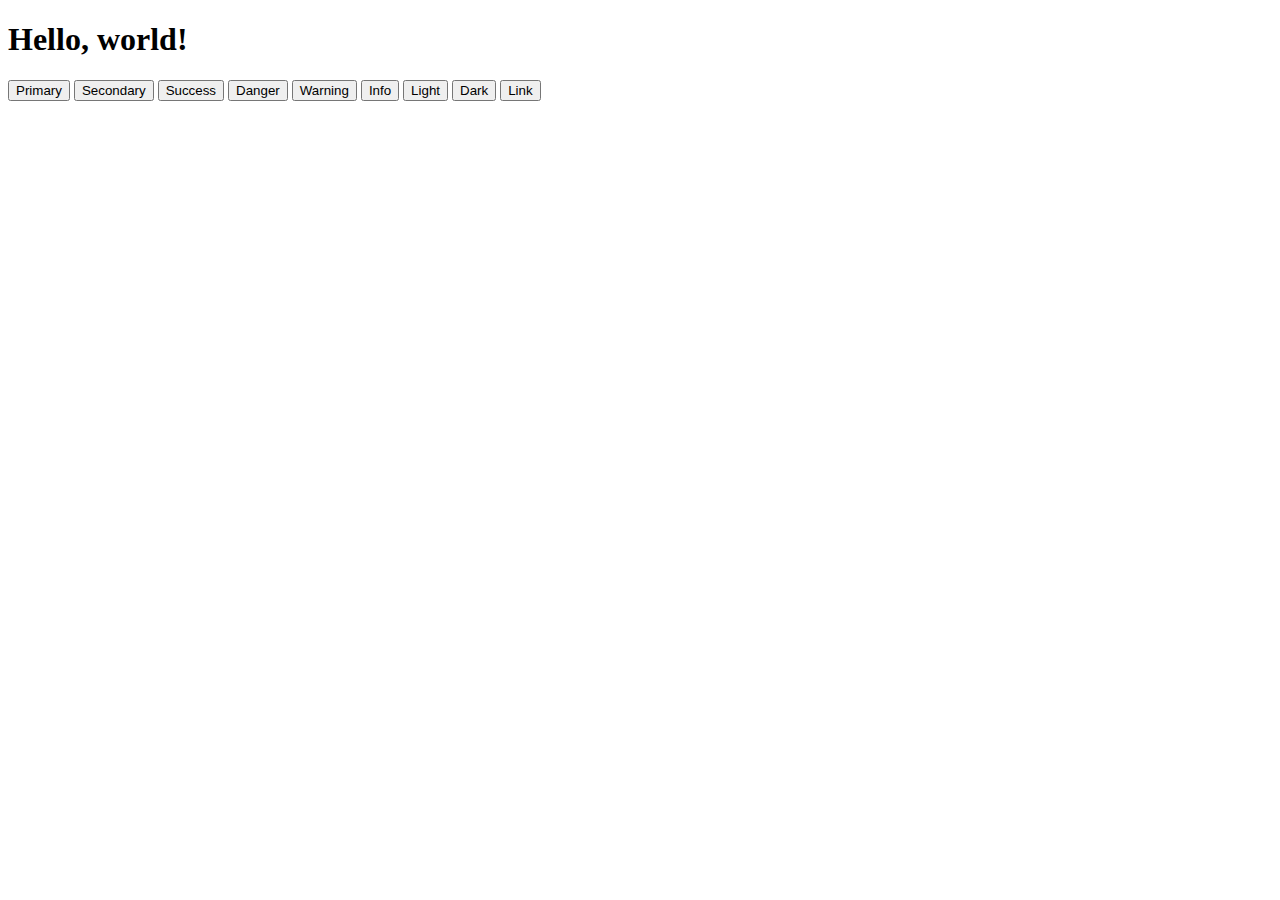
==== index.html @ 832dc447 "Project With Dudes" ====
<!doctype html>
<html lang="en">
  <head>
    <!-- Required meta tags -->
    <meta charset="utf-8">
    <meta name="viewport" content="width=device-width, initial-scale=1">

    <!-- Bootstrap CSS -->
    <link href="https://cdn.jsdelivr.net/npm/bootstrap@5.0.0-beta2/dist/css/bootstrap.min.css" rel="stylesheet" integrity="sha384-BmbxuPwQa2lc/FVzBcNJ7UAyJxM6wuqIj61tLrc4wSX0szH/Ev+nYRRuWlolflfl" crossorigin="anonymous">

    <title>Hello, world!</title>
  </head>
  <body>
    <h1>Hello, world!</h1>
    <button type="button" class="btn btn-primary">Primary</button>
    <button type="button" class="btn btn-secondary">Secondary</button>
    <button type="button" class="btn btn-success">Success</button>
    <button type="button" class="btn btn-danger">Danger</button>
    <button type="button" class="btn btn-warning">Warning</button>
    <button type="button" class="btn btn-info">Info</button>
    <button type="button" class="btn btn-light">Light</button>
    <button type="button" class="btn btn-dark">Dark</button>
    
    <button type="button" class="btn btn-link">Link</button>
    <!-- Optional JavaScript; choose one of the two! -->

    <!-- Option 1: Bootstrap Bundle with Popper -->
    <script src="https://cdn.jsdelivr.net/npm/bootstrap@5.0.0-beta2/dist/js/bootstrap.bundle.min.js" integrity="sha384-b5kHyXgcpbZJO/tY9Ul7kGkf1S0CWuKcCD38l8YkeH8z8QjE0GmW1gYU5S9FOnJ0" crossorigin="anonymous"></script>

    <!-- Option 2: Separate Popper and Bootstrap JS -->
    <!--
    <script src="https://cdn.jsdelivr.net/npm/@popperjs/core@2.6.0/dist/umd/popper.min.js" integrity="sha384-KsvD1yqQ1/1+IA7gi3P0tyJcT3vR+NdBTt13hSJ2lnve8agRGXTTyNaBYmCR/Nwi" crossorigin="anonymous"></script>
    <script src="https://cdn.jsdelivr.net/npm/bootstrap@5.0.0-beta2/dist/js/bootstrap.min.js" integrity="sha384-nsg8ua9HAw1y0W1btsyWgBklPnCUAFLuTMS2G72MMONqmOymq585AcH49TLBQObG" crossorigin="anonymous"></script>
    -->
  </body>
</html>
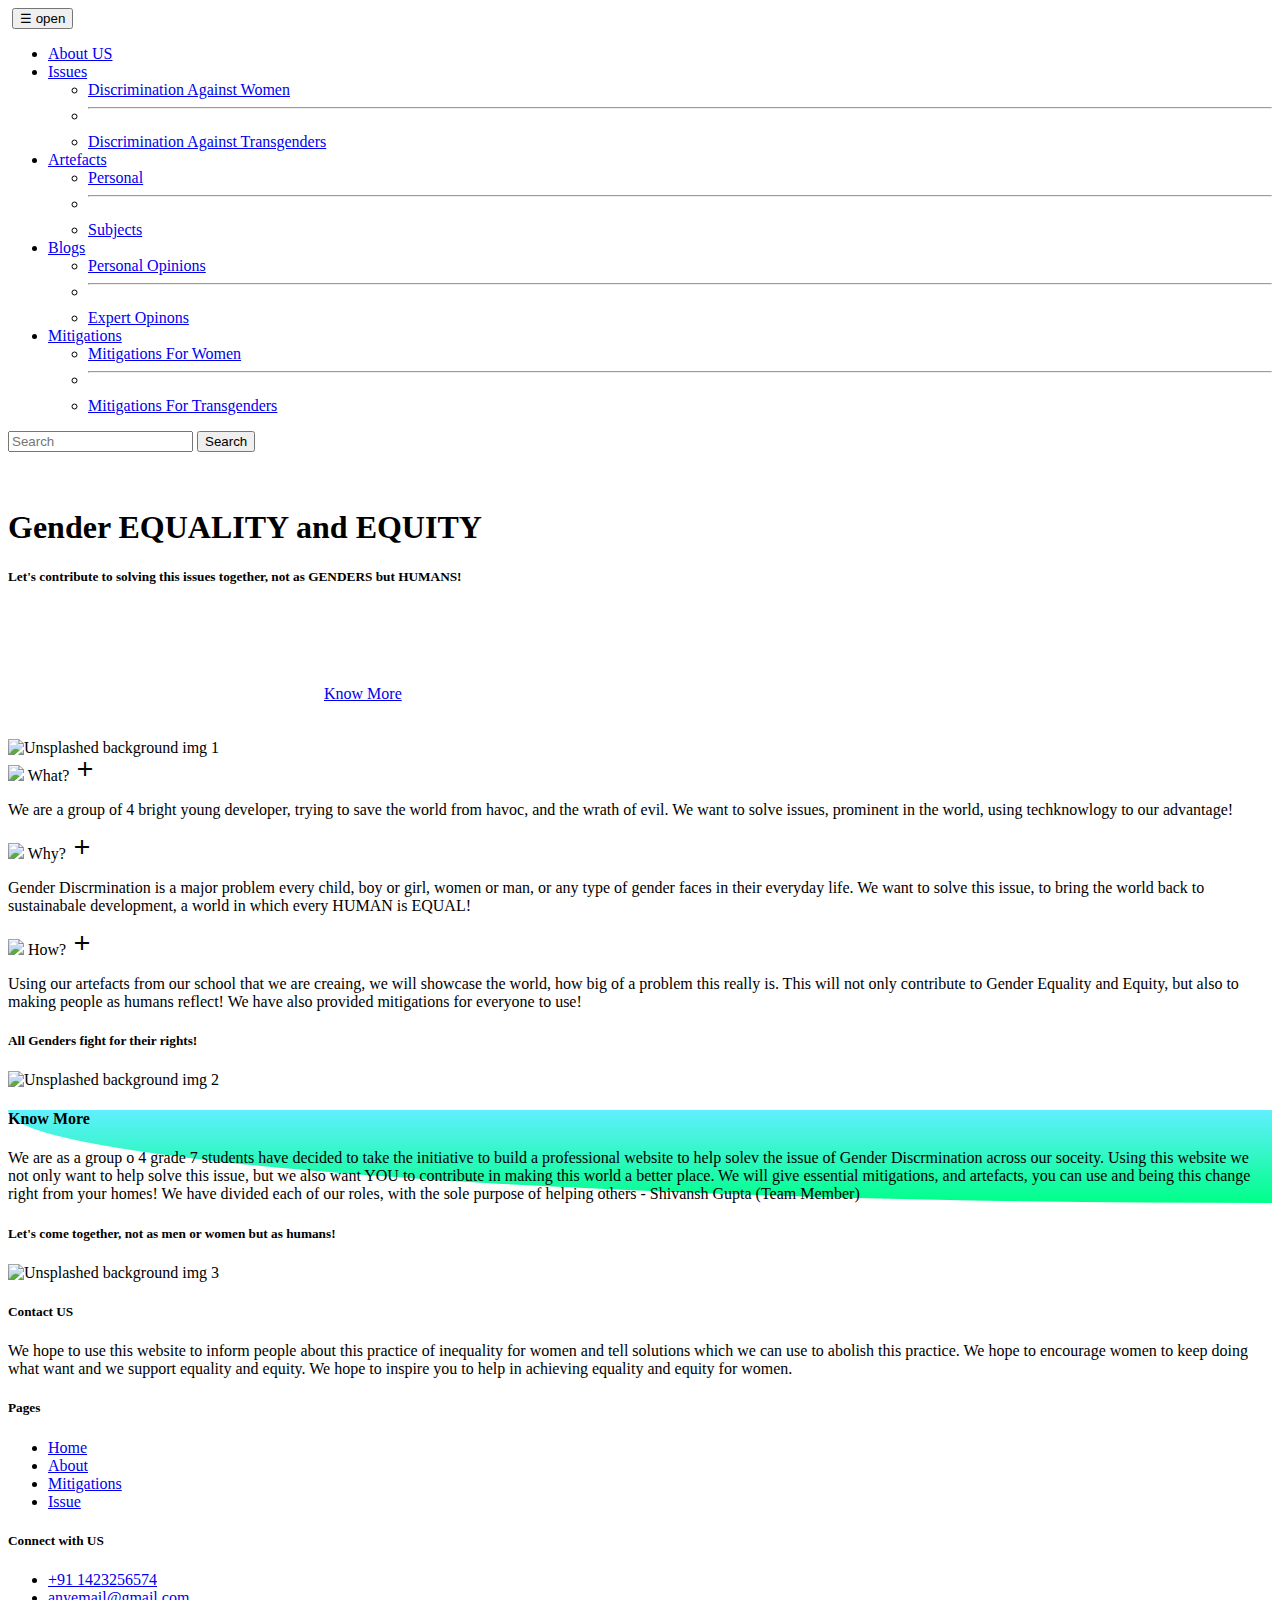
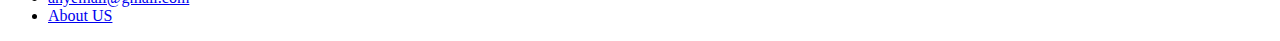
==== commit 3c8e4d0f: "Add files via upload" ====
--- a/index.html
+++ b/index.html
@@ -1,36 +1,293 @@
-<!doctype html>
+<!DOCTYPE html>
 <html lang="en">
-  <head>
-    <!-- Required meta tags -->
-    <meta charset="utf-8">
-    <meta name="viewport" content="width=device-width, initial-scale=1">
-
-    <!-- Bootstrap CSS -->
-    <link href="https://cdn.jsdelivr.net/npm/bootstrap@5.0.0-beta2/dist/css/bootstrap.min.css" rel="stylesheet" integrity="sha384-BmbxuPwQa2lc/FVzBcNJ7UAyJxM6wuqIj61tLrc4wSX0szH/Ev+nYRRuWlolflfl" crossorigin="anonymous">
-
-    <title>Hello, world!</title>
-  </head>
-  <body>
-    <h1>Hello, world!</h1>
-    <button type="button" class="btn btn-primary">Primary</button>
-    <button type="button" class="btn btn-secondary">Secondary</button>
-    <button type="button" class="btn btn-success">Success</button>
-    <button type="button" class="btn btn-danger">Danger</button>
-    <button type="button" class="btn btn-warning">Warning</button>
-    <button type="button" class="btn btn-info">Info</button>
-    <button type="button" class="btn btn-light">Light</button>
-    <button type="button" class="btn btn-dark">Dark</button>
-    
-    <button type="button" class="btn btn-link">Link</button>
-    <!-- Optional JavaScript; choose one of the two! -->
-
-    <!-- Option 1: Bootstrap Bundle with Popper -->
-    <script src="https://cdn.jsdelivr.net/npm/bootstrap@5.0.0-beta2/dist/js/bootstrap.bundle.min.js" integrity="sha384-b5kHyXgcpbZJO/tY9Ul7kGkf1S0CWuKcCD38l8YkeH8z8QjE0GmW1gYU5S9FOnJ0" crossorigin="anonymous"></script>
-
-    <!-- Option 2: Separate Popper and Bootstrap JS -->
-    <!--
-    <script src="https://cdn.jsdelivr.net/npm/@popperjs/core@2.6.0/dist/umd/popper.min.js" integrity="sha384-KsvD1yqQ1/1+IA7gi3P0tyJcT3vR+NdBTt13hSJ2lnve8agRGXTTyNaBYmCR/Nwi" crossorigin="anonymous"></script>
-    <script src="https://cdn.jsdelivr.net/npm/bootstrap@5.0.0-beta2/dist/js/bootstrap.min.js" integrity="sha384-nsg8ua9HAw1y0W1btsyWgBklPnCUAFLuTMS2G72MMONqmOymq585AcH49TLBQObG" crossorigin="anonymous"></script>
-    -->
+<head>
+  <meta http-equiv="Content-Type" content="text/html; charset=UTF-8"/>
+  <meta name="viewport" content="width=device-width, initial-scale=1"/>
+  <title>Home</title>
+  <link rel="shortcut icon" href="assets/favicon.ico" /> 
+  <!-- CSS  -->
+  <link href="https://fonts.googleapis.com/icon?family=Material+Icons" rel="stylesheet">
+  <link href="css/materialize.css" type="text/css" rel="stylesheet" media="screen,projection"/>
+  <link href="css/style.css" type="text/css" rel="stylesheet" media="screen,projection"/>
+  <link href="https://cdn.jsdelivr.net/npm/bootstrap@5.0.0-beta2/dist/css/bootstrap.min.css" rel="stylesheet" integrity="sha384-BmbxuPwQa2lc/FVzBcNJ7UAyJxM6wuqIj61tLrc4wSX0szH/Ev+nYRRuWlolflfl" crossorigin="anonymous">
+    <link rel="stylesheet" href="styles/style.css">
+    <style>
+      #knowMore{
+            border-radius: 26% 74% 0% 100% / 0% 0% 100% 100%;
+       
+        background: hsla(152, 100%, 50%, 1);
+    
+    background: linear-gradient(90deg, hsla(152, 100%, 50%, 1) 0%, hsla(186, 100%, 69%, 1) 100%);
+    
+    background: -moz-linear-gradient(90deg, hsla(152, 100%, 50%, 1) 0%, hsla(186, 100%, 69%, 1) 100%);
+    
+    background: -webkit-linear-gradient(90deg, hsla(152, 100%, 50%, 1) 0%, hsla(186, 100%, 69%, 1) 100%);
+    
+    filter: progid: DXImageTransform.Microsoft.gradient( startColorstr="#00FF87", endColorstr="#60EFFF", GradientType=1 );
+      }
+      .sidenav {
+    height: 100%;
+    width: 0;
+    position: fixed;
+    z-index: 1;
+    top: 0;
+    left: 0;
+    background-color: #111;
+    overflow-x: hidden;
+    transition: 0.5s;
+    padding-top: 60px;
+  }
+  
+  .sidenav a {
+    padding: 8px 8px 8px 32px;
+    text-decoration: none;
+    font-size: 25px;
+    color: #818181;
+    display: block;
+    transition: 0.3s;
+  }
+  
+  .sidenav a:hover {
+    color: #f1f1f1;
+  }
+  
+  .sidenav .closebtn {
+    position: absolute;
+    top: 0;
+    right: 25px;
+    font-size: 36px;
+    margin-left: 50px;
+  }
+  
+  @media screen and (max-height: 450px) {
+    .sidenav {padding-top: 15px;}
+    .sidenav a {font-size: 18px;}
+  }
+    </style>
+</head>
+
+<body>
+  <nav class="navbar navbar-expand-lg navbar-light bg-light">
+    <div class="container-fluid">
+      <a class="navbar-brand" href="#"><img class="logo" src="assets/Gender Equality and Equity.gif"  alt=""></iframe></a>
+      <button class="navbar-toggler" type="button" data-bs-toggle="collapse" >
+        <span  onclick="openNav()" id="navbarSupportedContent">&#9776; open</span>
+      </button>
+      <div class="collapse navbar-collapse" >
+        <ul class="navbar-nav me-auto mb-2 mb-lg-0">
+          <li class="nav-item">
+            <a class="nav-link active" aria-current="page" href="about.html">About US</a>
+          </li>
+          <li class="nav-item dropdown">
+            <a class="nav-link dropdown-toggle" href="#" id="navbarDropdown" role="button" data-bs-toggle="dropdown" aria-expanded="false">
+              Issues
+            </a>
+            <ul class="dropdown-menu" aria-labelledby="navbarDropdown">
+              <li><a class="dropdown-item" href="#">Discrimination Against Women</a></li>
+              <li><hr class="dropdown-divider"></li>
+              <li><a class="dropdown-item" href="#">Discrimination Against Transgenders</a></li>
+            </ul>
+          </li>
+          <li class="nav-item dropdown">
+            <a class="nav-link dropdown-toggle" href="#" id="navbarDropdown" role="button" data-bs-toggle="dropdown" aria-expanded="false">
+              Artefacts
+            </a>
+            <ul class="dropdown-menu" aria-labelledby="navbarDropdown">
+              <li><a class="dropdown-item" href="#">Personal</a></li>
+              <li><hr class="dropdown-divider"></li>
+              <li><a class="dropdown-item" href="#">Subjects</a></li>
+            </ul>
+          </li>
+          <li class="nav-item dropdown">
+            <a class="nav-link dropdown-toggle" href="#" id="navbarDropdown" role="button" data-bs-toggle="dropdown" aria-expanded="false">
+          Blogs
+            </a>
+            <ul class="dropdown-menu" aria-labelledby="navbarDropdown">
+              <li><a class="dropdown-item" href="#">Personal Opinions</a></li>
+              <li><hr class="dropdown-divider"></li>
+              <li><a class="dropdown-item" href="#">Expert Opinons</a></li>
+            </ul>
+          </li>
+          <li class="nav-item dropdown">
+            <a class="nav-link dropdown-toggle" href="#" id="navbarDropdown" role="button" data-bs-toggle="dropdown" aria-expanded="false">
+          Mitigations
+            </a>
+            <ul class="dropdown-menu" aria-labelledby="navbarDropdown">
+              <li><a class="dropdown-item" href="#">Mitigations For Women</a></li>
+              <li><hr class="dropdown-divider"></li>
+              <li><a class="dropdown-item" href="#">Mitigations For Transgenders</a></li>
+            </ul>
+          </li>
+        </ul>
+        <form class="d-flex">
+          <input class="form-control me-2" type="search" placeholder="Search" aria-label="Search">
+          <button class="btn btn-outline-success" type="submit">Search</button>
+        </form>
+      </div>
+    </div>
+  </nav>
+  <div id="mySidenav" class="sidenav" >
+    <a href="javascript:void(0)" class="closebtn" onclick="closeNav()">&times;</a>
+    <a href="#">About</a>
+    <a href="#">Services</a>
+    <a href="#">Clients</a>
+    <a href="#">Contact</a>
+  </div>
+  
+  <div id="index-banner" class="parallax-container">
+    <div class="section no-pad-bot">
+      <div class="container">
+        <br><br>
+        <h1 class="header center teal-text text-lighten-2">Gender EQUALITY and EQUITY</h1>
+        <div class="row center">
+          <h5 class="header col s12 light">Let's contribute to solving this issues together, not as GENDERS but HUMANS!</h5>
+        </div>
+        <div style="margin-top: 100px; width: 50%; margin-left: 25%;" class="row center">
+          <a href="#knowmore" id="download-button" class="btn-large waves-effect waves-light teal lighten-1">Know More</a>
+        </div>
+        <br><br>
+
+      </div>
+    </div>
+    
+    <div class="parallax"><img src="https://media1.giphy.com/media/KVjEHrBiHWkqFB4MUq/giphy.gif" alt="Unsplashed background img 1"></div>
+  </div>
+
+
+  <div class="container">
+    <div class="section">
+
+      <!--   Icon Section   -->
+      <div class="row">
+        <div class="col s12 m4">
+          <div class="card">
+            <div class="card-image">
+              <img src="https://st.depositphotos.com/1023102/3169/i/600/depositphotos_31697521-stock-photo-3d-question-word-what-on.jpg">
+              <span class="card-title" style="color: black; top: 225px;">What?</span>
+              <a class="btn-floating halfway-fab waves-effect waves-light red"><i class="material-icons">add</i></a>
+            </div>
+            <div class="card-content">
+              <p>We are a group of 4 bright young developer, trying to save the world from havoc, and the wrath of evil. We want to solve issues, prominent in the world, using techknowlogy to our advantage!</p>
+            </div>
+          </div>
+        </div>
+     
+        <div class="col s12 m4">
+          <div class="card">
+            <div class="card-image">
+              <img src="https://st2.depositphotos.com/3837271/8402/i/600/depositphotos_84020852-stock-photo-hand-with-marker-writing-the.jpg">
+              <span class="card-title" style="color: black; top: 175px;">Why?</span>
+              <a class="btn-floating halfway-fab waves-effect waves-light red"><i class="material-icons">add</i></a>
+            </div>
+            <div class="card-content">
+              <p>Gender Discrmination is a major problem every child, boy or girl, women or man, or any type of gender faces in their everyday life. We want to solve this issue, to bring the world back to sustainabale development, a world in which every HUMAN is EQUAL!</p>
+            </div>
+          </div>
+        </div>
+ 
+
+   
+        <div class="col s12 m4">
+          <div class="card">
+            <div class="card-image">
+              <img src="https://static5.depositphotos.com/1003995/442/i/600/depositphotos_4420861-stock-photo-how-colorful-words-hang-on.jpg">
+              <span class="card-title" style="color: black; top: 200px;">How?</span>
+              <a class="btn-floating halfway-fab waves-effect waves-light red"><i class="material-icons">add</i></a>
+            </div>
+            <div class="card-content">
+              <p>Using our artefacts from our school that we are creaing, we will showcase the world, how big of a problem this really is. This will not only contribute to Gender Equality and Equity, but also to making people as humans reflect! We have also provided mitigations for everyone to use!</p>
+            </div>
+          </div>
+        </div>
+        
+      </div>
+
+    </div>
+  </div>
+
+
+  <div class="parallax-container valign-wrapper">
+    <div class="section no-pad-bot">
+      <div class="container">
+        <div class="row center">
+          <h5 class="header col s12 light">All Genders fight for their rights!</h5>
+        </div>
+      </div>
+    </div>
+    <div class="parallax"><img src="https://www.pewresearch.org/wp-content/uploads/2020/07/FT_20.07.07_ActivismGender_feature.jpg" alt="Unsplashed background img 2"></div>
+  </div>
+
+  <div class="container" id="knowMore">
+    <div class="section">
+      <div class="row" id="knowmore">
+        <div class="col s12 center">
+          <h3><i class="mdi-content-send brown-text"></i></h3>
+          <h4>Know More</h4>
+          <p class="left-align light">We are as a group o 4 grade 7 students have decided to take the initiative to build a professional website to help solev the issue of Gender Discrmination across our soceity. Using this website we not only want to help solve this issue, but we also want YOU to contribute in making this world a better place. We will give essential mitigations, and artefacts, you can use and being this change right from your homes! We have divided each of our roles, with the sole purpose of helping others - Shivansh Gupta (Team Member)</p>
+        </div>
+      </div>
+
+    </div>
+  </div>
+
+
+  <div class="parallax-container valign-wrapper">
+    <div class="section no-pad-bot">
+      <div class="container">
+        <div class="row center">
+          <h5 class="header col s12 light">Let's come together, not as men or women but as humans!</h5>
+        </div>
+      </div>
+    </div>
+    <div class="parallax"><img src="https://media3.giphy.com/media/lqAQQyFguUHCrlhbHj/giphy.gif"  alt="Unsplashed background img 3"></div>
+  </div>
+
+  <footer class="page-footer red">
+    <div class="container">
+      <div class="row">
+        <div class="col l6 s12">
+          <h5 class="white-text">Contact US</h5>
+          <p class="grey-text text-lighten-4"> We hope to use this website to inform people about 
+            this practice of inequality for women and tell solutions which we can use to abolish this practice. We hope to encourage women to keep doing 
+            what want and we support equality and equity. We hope to inspire you to help in achieving equality and equity for women.</p>
+
+
+        </div>
+        <div class="col l3 s12">
+          <h5 class="white-text">Pages</h5>
+          <ul>
+            <li><a class="white-text" href="index.html">Home</a></li>
+            <li><a class="white-text" href="about.html">About</a></li>
+            <li><a class="white-text" href="#!">Mitigations</a></li>
+            <li><a class="white-text" href="#!">Issue</a></li>
+          </ul>
+        </div>
+        <div class="col l3 s12">
+          <h5 class="white-text">Connect with US</h5>
+          <ul>
+            <li><a class="white-text" href="tel:+911423256574">+91 1423256574</a></li>
+            <li><a class="white-text" href="mailto:anyemail@gmail.com">anyemail@gmail.com</a></li>
+            <li><a class="white-text" href="about.html">About US</a></li>
+
+          </ul>
+        </div>
+      </div>
+    </div>
+  </footer>
+
+  <script>
+    function openNav() {
+      document.getElementById("mySidenav").style.width = "250px";
+    }
+    
+    function closeNav() {
+      document.getElementById("mySidenav").style.width = "0";
+    }
+    </script>
+  <!--  Scripts-->
+  <script src="https://code.jquery.com/jquery-2.1.1.min.js"></script>
+  <script src="js/materialize.js"></script>
+  <script src="js/init.js"></script>
+  <script src="https://cdn.jsdelivr.net/npm/bootstrap@5.0.0-beta2/dist/js/bootstrap.bundle.min.js" integrity="sha384-b5kHyXgcpbZJO/tY9Ul7kGkf1S0CWuKcCD38l8YkeH8z8QjE0GmW1gYU5S9FOnJ0" crossorigin="anonymous"></script>
   </body>
-</html>+</html>
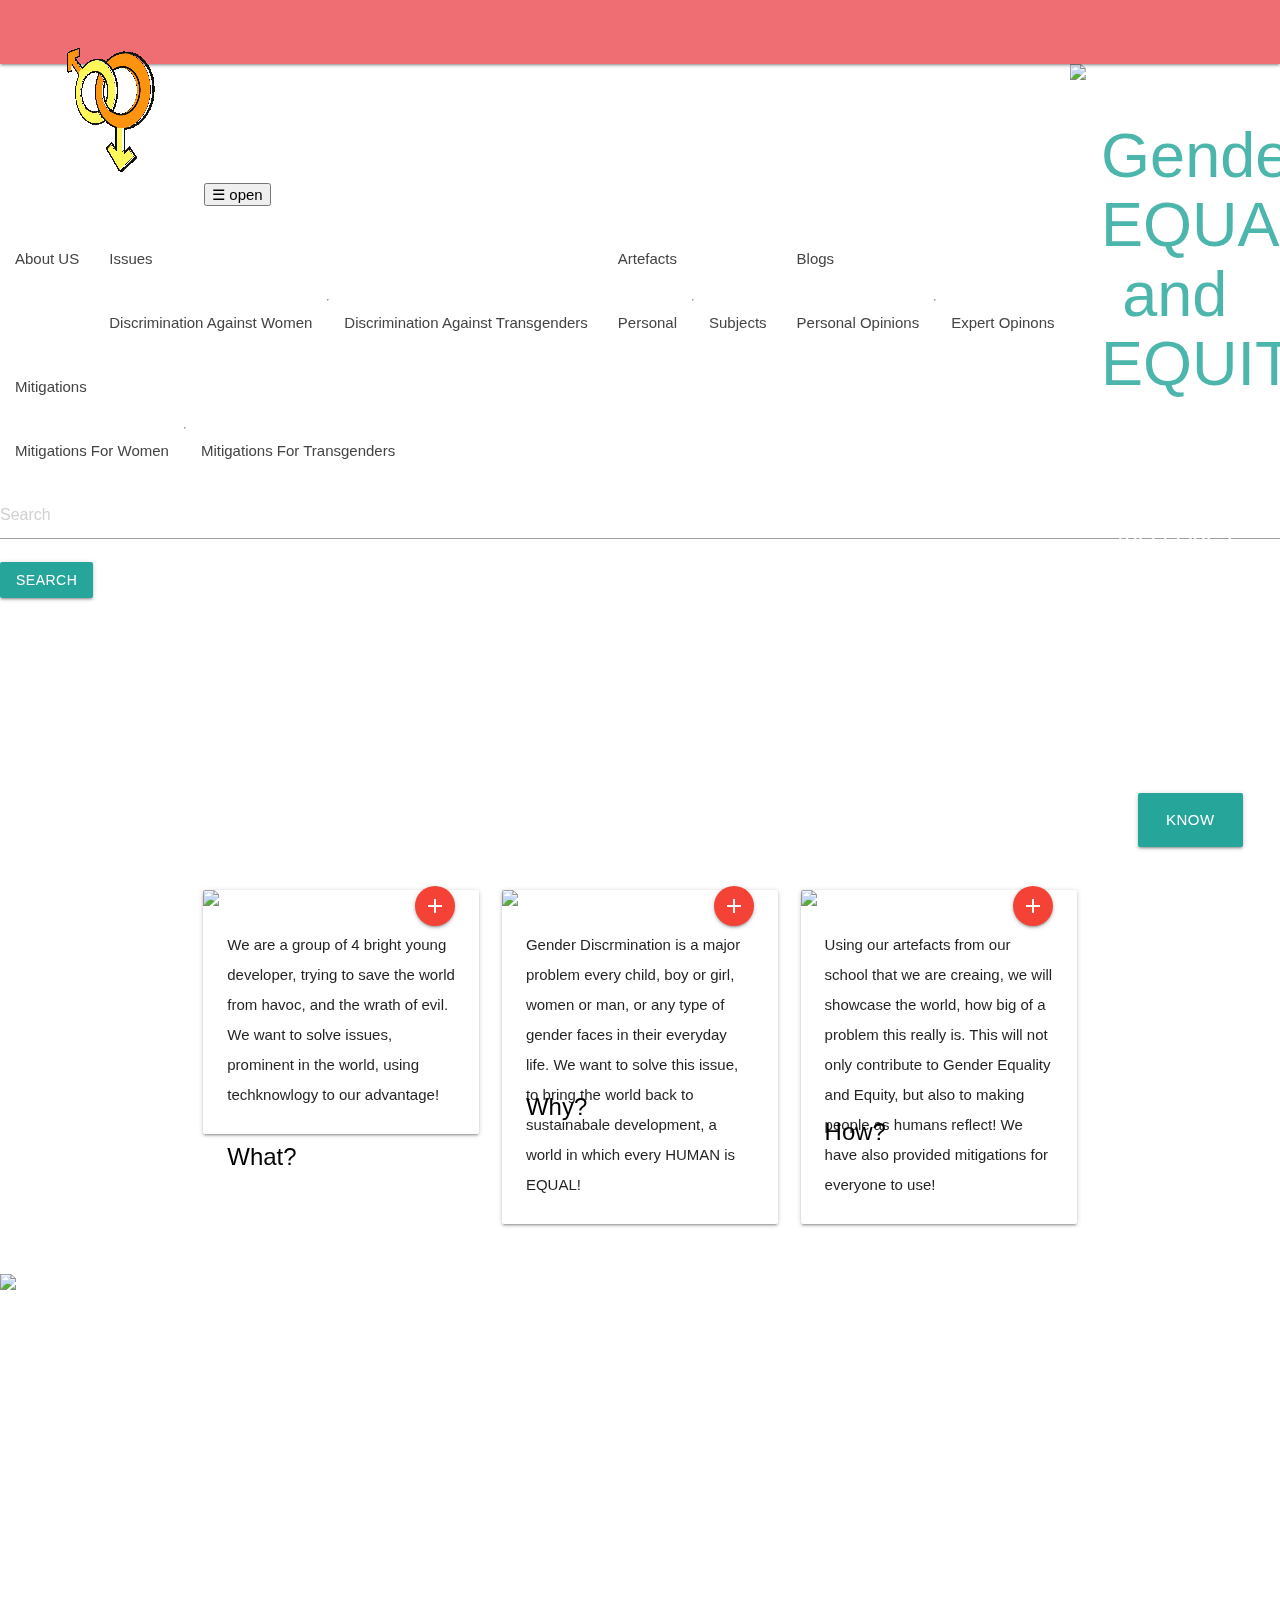
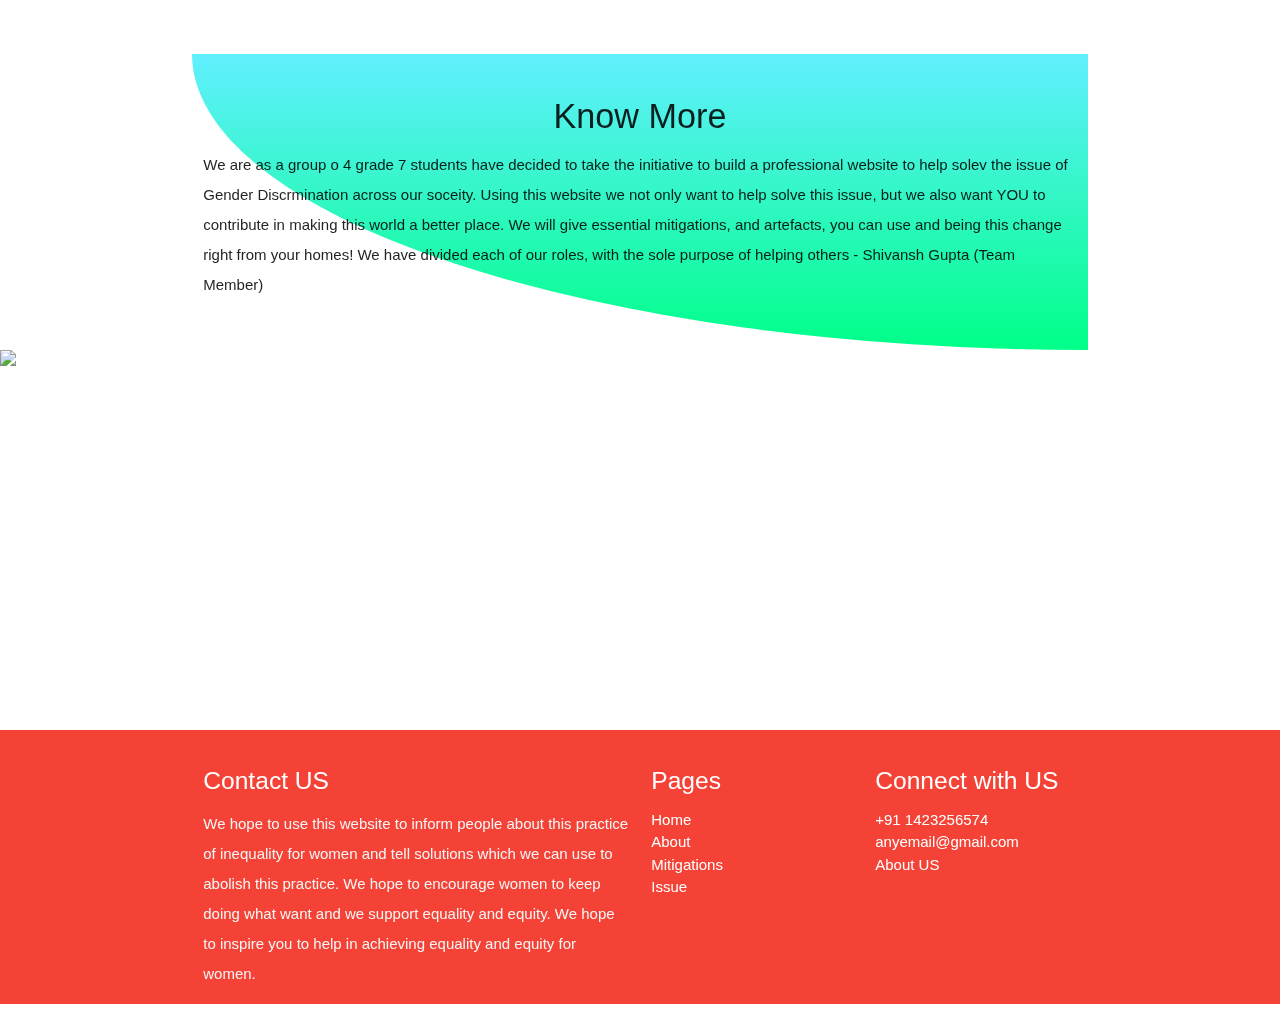
==== commit b26d7e7d: "Update index.html" ====
--- a/index.html
+++ b/index.html
@@ -85,7 +85,7 @@
             <ul class="dropdown-menu" aria-labelledby="navbarDropdown">
               <li><a class="dropdown-item" href="#">Discrimination Against Women</a></li>
               <li><hr class="dropdown-divider"></li>
-              <li><a class="dropdown-item" href="#">Discrimination Against Transgenders</a></li>
+              <li><a class="dropdown-item" href="transgender.html">Discrimination Against Transgenders</a></li>
             </ul>
           </li>
           <li class="nav-item dropdown">
--- a/css/style.css
+++ b/css/style.css
@@ -0,0 +1,57 @@
+/* Custom Stylesheet */
+/**
+ * Use this file to override Materialize files so you can update
+ * the core Materialize files in the future
+ *
+ * Made By MaterializeCSS.com
+ */
+
+nav ul a,
+nav .brand-logo {
+  color: #444;
+}
+
+p {
+  line-height: 2rem;
+}
+
+.sidenav-trigger {
+  color: #26a69a;
+}
+
+.parallax-container {
+  min-height: 380px;
+  line-height: 0;
+  height: auto;
+  color: rgba(255,255,255,.9);
+}
+  .parallax-container .section {
+    width: 100%;
+  }
+
+@media only screen and (max-width : 992px) {
+  .parallax-container .section {
+    position: absolute;
+    top: 40%;
+  }
+  #index-banner .section {
+    top: 10%;
+  }
+}
+
+@media only screen and (max-width : 600px) {
+  #index-banner .section {
+    top: 0;
+  }
+}
+
+.icon-block {
+  padding: 0 15px;
+}
+.icon-block .material-icons {
+  font-size: inherit;
+}
+
+footer.page-footer {
+  margin: 0;
+}
--- a/styles/style.css
+++ b/styles/style.css
@@ -0,0 +1,57 @@
+/* Custom Stylesheet */
+/**
+ * Use this file to override Materialize files so you can update
+ * the core Materialize files in the future
+ *
+ * Made By MaterializeCSS.com
+ */
+
+nav ul a,
+nav .brand-logo {
+  color: #444;
+}
+
+p {
+  line-height: 2rem;
+}
+
+.sidenav-trigger {
+  color: #26a69a;
+}
+
+.parallax-container {
+  min-height: 380px;
+  line-height: 0;
+  height: auto;
+  color: rgba(255,255,255,.9);
+}
+  .parallax-container .section {
+    width: 100%;
+  }
+
+@media only screen and (max-width : 992px) {
+  .parallax-container .section {
+    position: absolute;
+    top: 40%;
+  }
+  #index-banner .section {
+    top: 10%;
+  }
+}
+
+@media only screen and (max-width : 600px) {
+  #index-banner .section {
+    top: 0;
+  }
+}
+
+.icon-block {
+  padding: 0 15px;
+}
+.icon-block .material-icons {
+  font-size: inherit;
+}
+
+footer.page-footer {
+  margin: 0;
+}
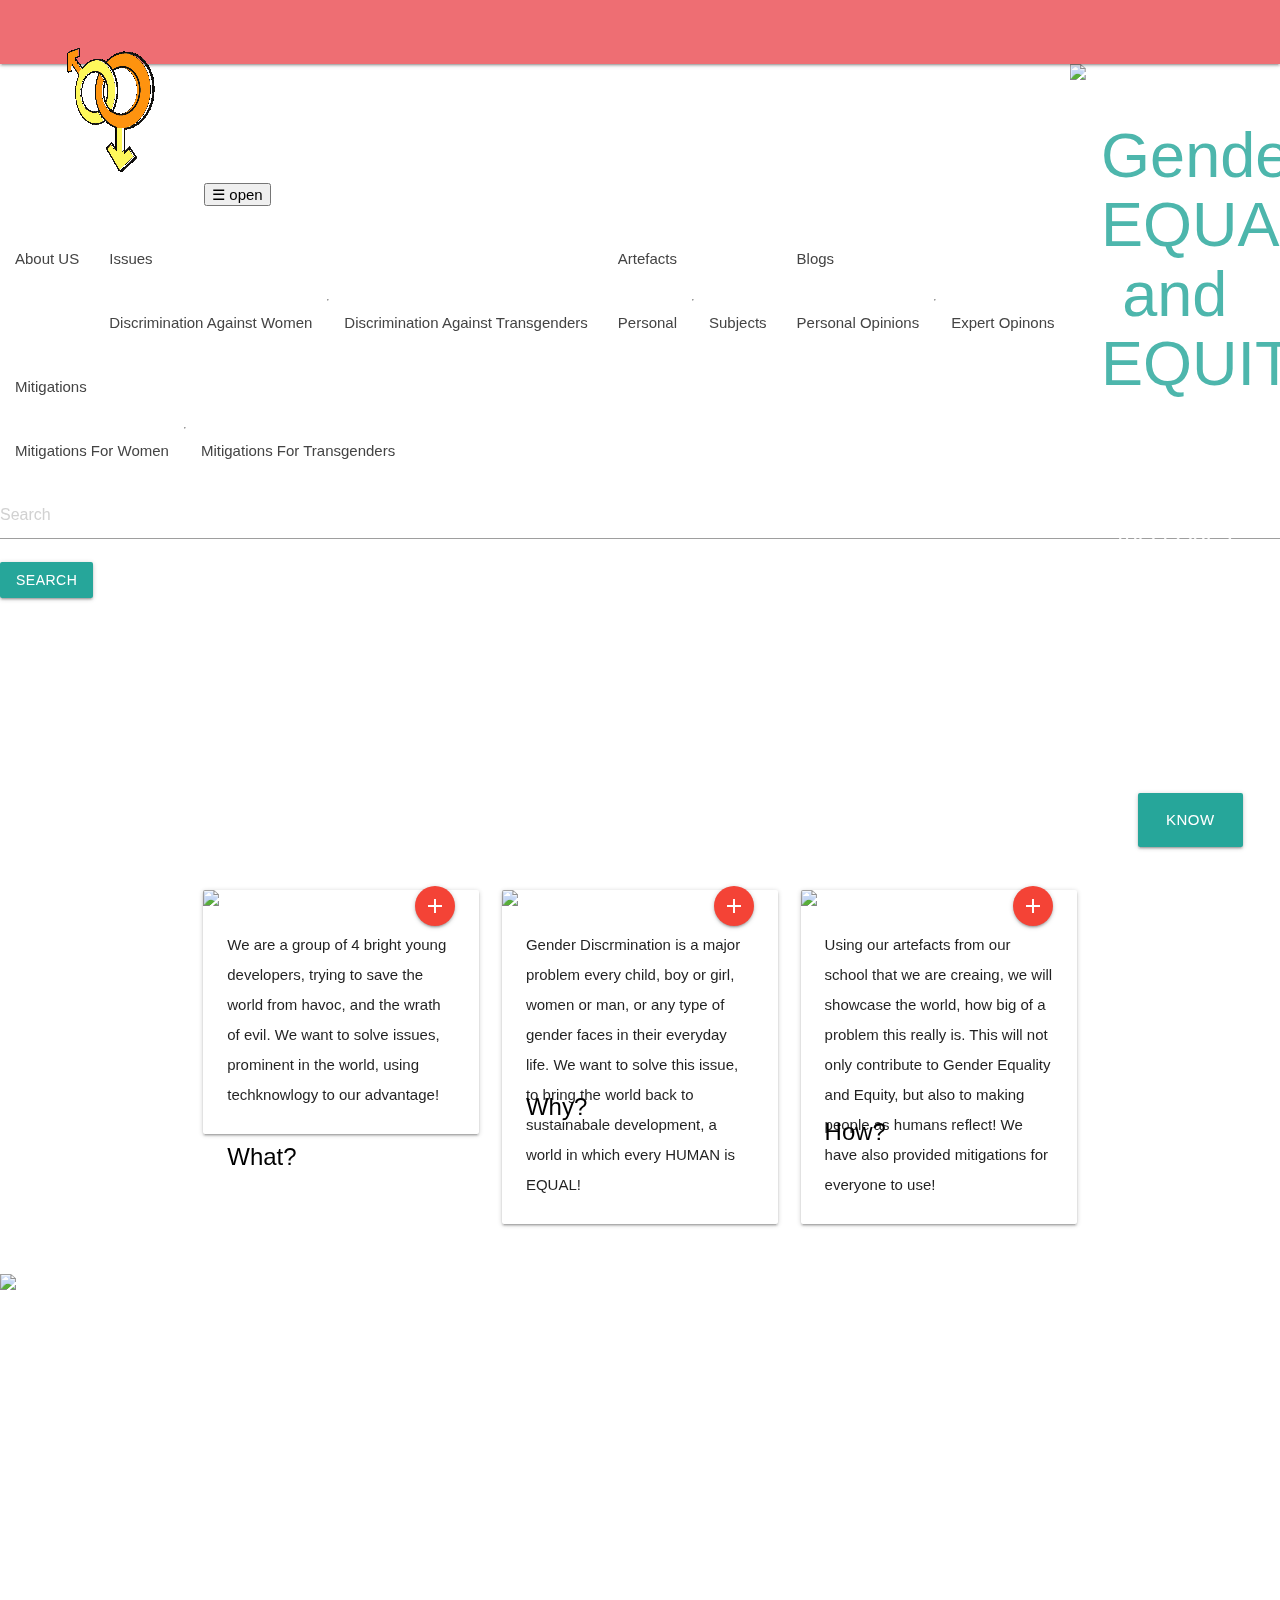
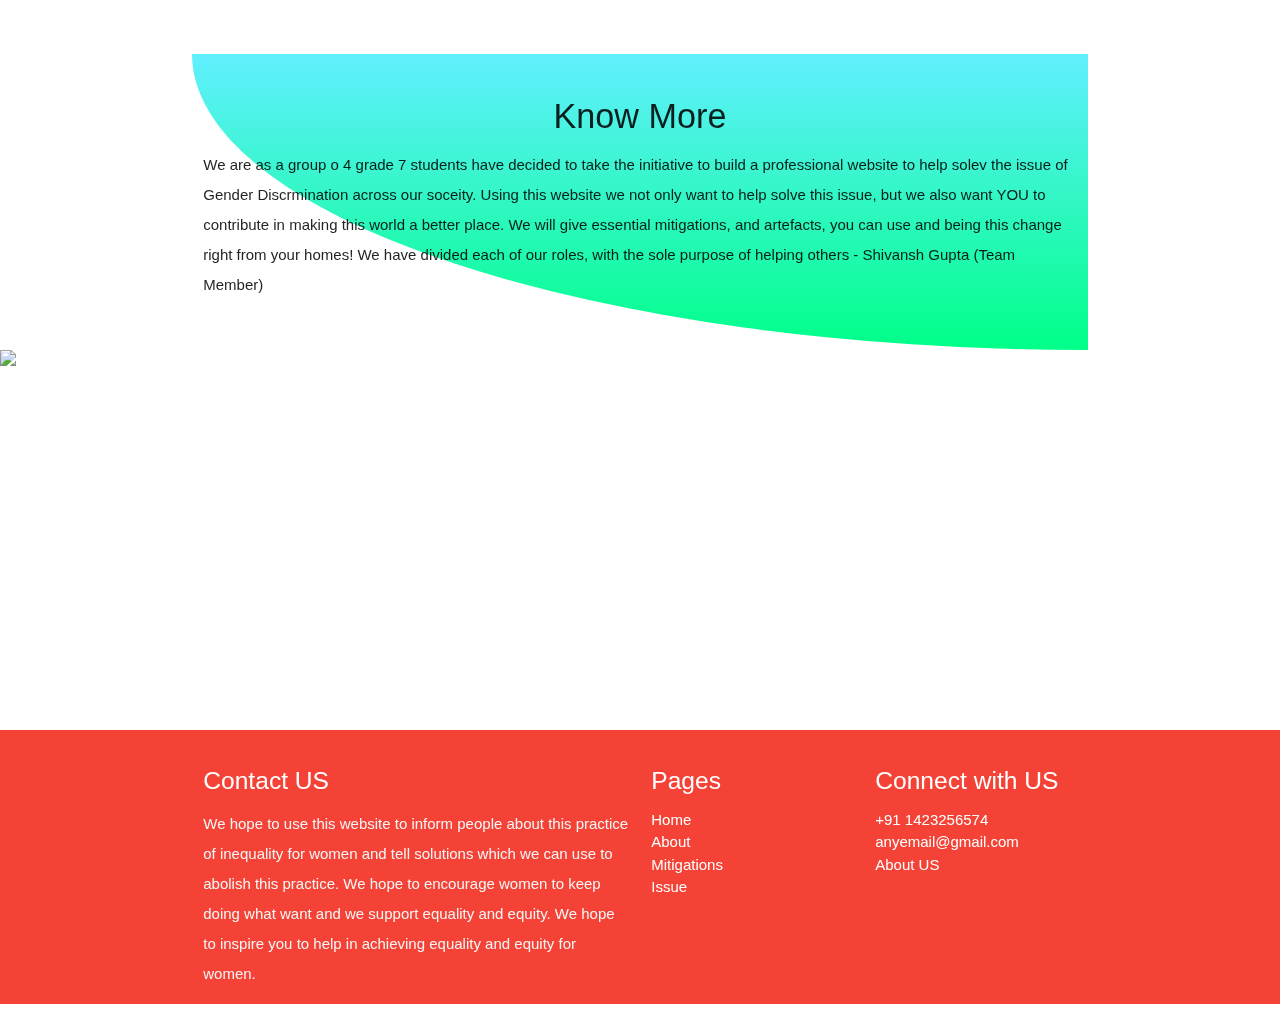
==== commit 558a7fea: "Update index.html" ====
--- a/index.html
+++ b/index.html
@@ -69,7 +69,7 @@
 <body>
   <nav class="navbar navbar-expand-lg navbar-light bg-light">
     <div class="container-fluid">
-      <a class="navbar-brand" href="#"><img class="logo" src="assets/Gender Equality and Equity.gif"  alt=""></iframe></a>
+      <a class="navbar-brand" href="index.html"><img class="logo" src="assets/Gender Equality and Equity.gif"  alt=""></iframe></a>
       <button class="navbar-toggler" type="button" data-bs-toggle="collapse" >
         <span  onclick="openNav()" id="navbarSupportedContent">&#9776; open</span>
       </button>
@@ -83,7 +83,7 @@
               Issues
             </a>
             <ul class="dropdown-menu" aria-labelledby="navbarDropdown">
-              <li><a class="dropdown-item" href="#">Discrimination Against Women</a></li>
+              <li><a class="dropdown-item" href="women.html">Discrimination Against Women</a></li>
               <li><hr class="dropdown-divider"></li>
               <li><a class="dropdown-item" href="transgender.html">Discrimination Against Transgenders</a></li>
             </ul>
@@ -167,7 +167,7 @@
               <a class="btn-floating halfway-fab waves-effect waves-light red"><i class="material-icons">add</i></a>
             </div>
             <div class="card-content">
-              <p>We are a group of 4 bright young developer, trying to save the world from havoc, and the wrath of evil. We want to solve issues, prominent in the world, using techknowlogy to our advantage!</p>
+              <p>We are a group of 4 bright young developers, trying to save the world from havoc, and the wrath of evil. We want to solve issues, prominent in the world, using techknowlogy to our advantage!</p>
             </div>
           </div>
         </div>
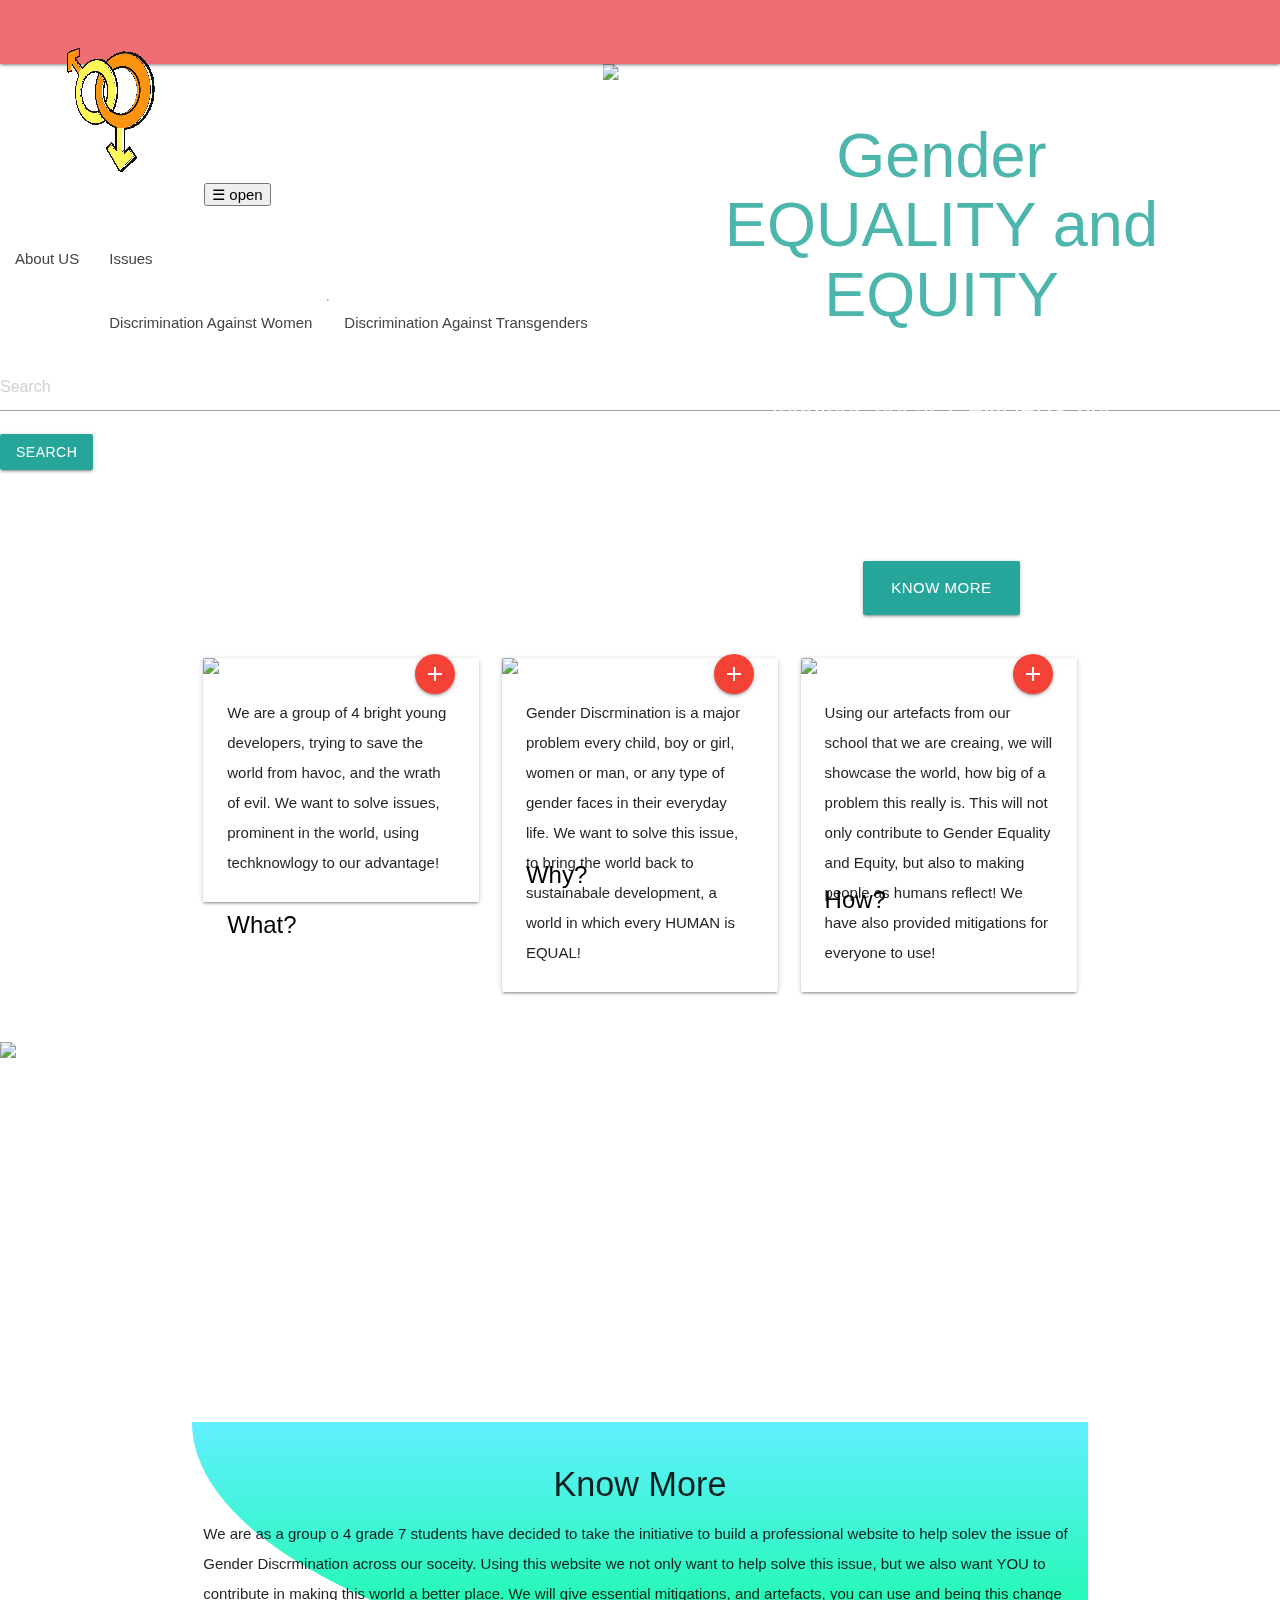
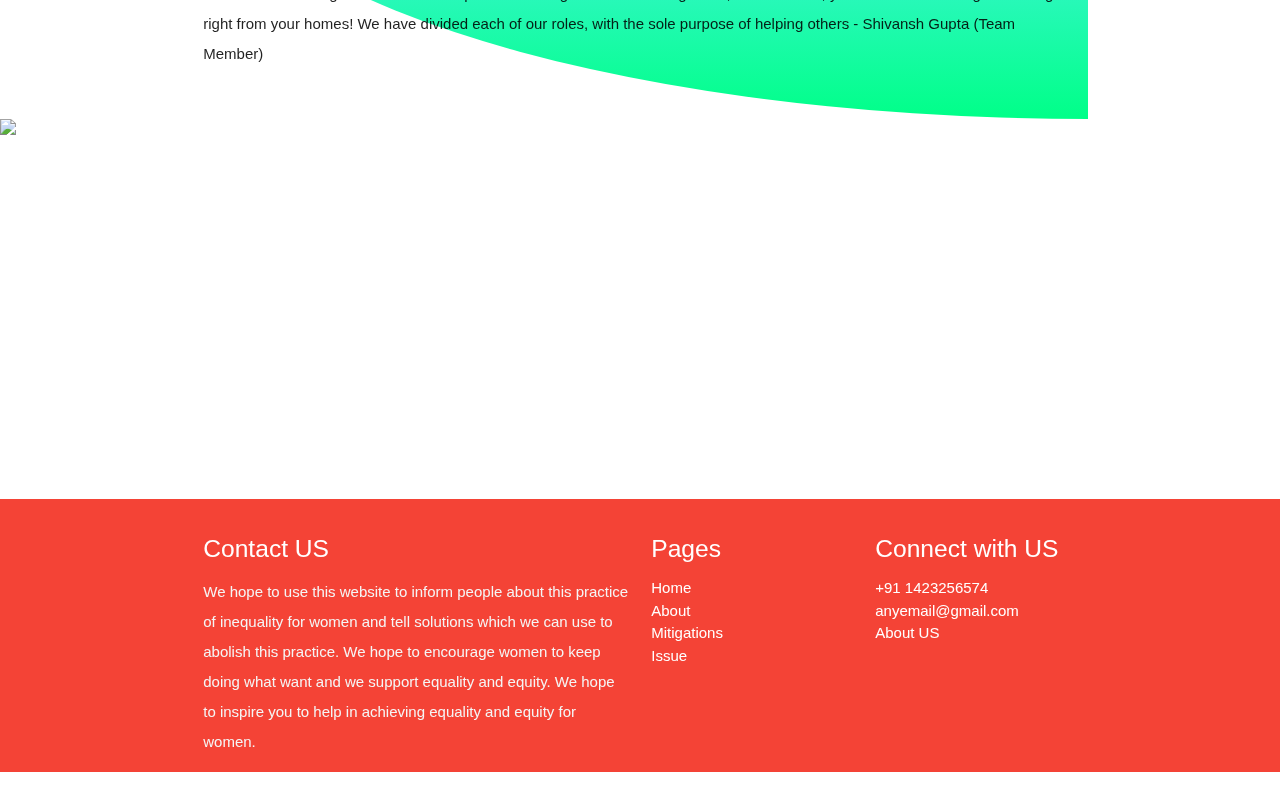
==== commit 75eb873c: "Update index.html" ====
--- a/index.html
+++ b/index.html
@@ -88,37 +88,6 @@
               <li><a class="dropdown-item" href="transgender.html">Discrimination Against Transgenders</a></li>
             </ul>
           </li>
-          <li class="nav-item dropdown">
-            <a class="nav-link dropdown-toggle" href="#" id="navbarDropdown" role="button" data-bs-toggle="dropdown" aria-expanded="false">
-              Artefacts
-            </a>
-            <ul class="dropdown-menu" aria-labelledby="navbarDropdown">
-              <li><a class="dropdown-item" href="#">Personal</a></li>
-              <li><hr class="dropdown-divider"></li>
-              <li><a class="dropdown-item" href="#">Subjects</a></li>
-            </ul>
-          </li>
-          <li class="nav-item dropdown">
-            <a class="nav-link dropdown-toggle" href="#" id="navbarDropdown" role="button" data-bs-toggle="dropdown" aria-expanded="false">
-          Blogs
-            </a>
-            <ul class="dropdown-menu" aria-labelledby="navbarDropdown">
-              <li><a class="dropdown-item" href="#">Personal Opinions</a></li>
-              <li><hr class="dropdown-divider"></li>
-              <li><a class="dropdown-item" href="#">Expert Opinons</a></li>
-            </ul>
-          </li>
-          <li class="nav-item dropdown">
-            <a class="nav-link dropdown-toggle" href="#" id="navbarDropdown" role="button" data-bs-toggle="dropdown" aria-expanded="false">
-          Mitigations
-            </a>
-            <ul class="dropdown-menu" aria-labelledby="navbarDropdown">
-              <li><a class="dropdown-item" href="#">Mitigations For Women</a></li>
-              <li><hr class="dropdown-divider"></li>
-              <li><a class="dropdown-item" href="#">Mitigations For Transgenders</a></li>
-            </ul>
-          </li>
-        </ul>
         <form class="d-flex">
           <input class="form-control me-2" type="search" placeholder="Search" aria-label="Search">
           <button class="btn btn-outline-success" type="submit">Search</button>
